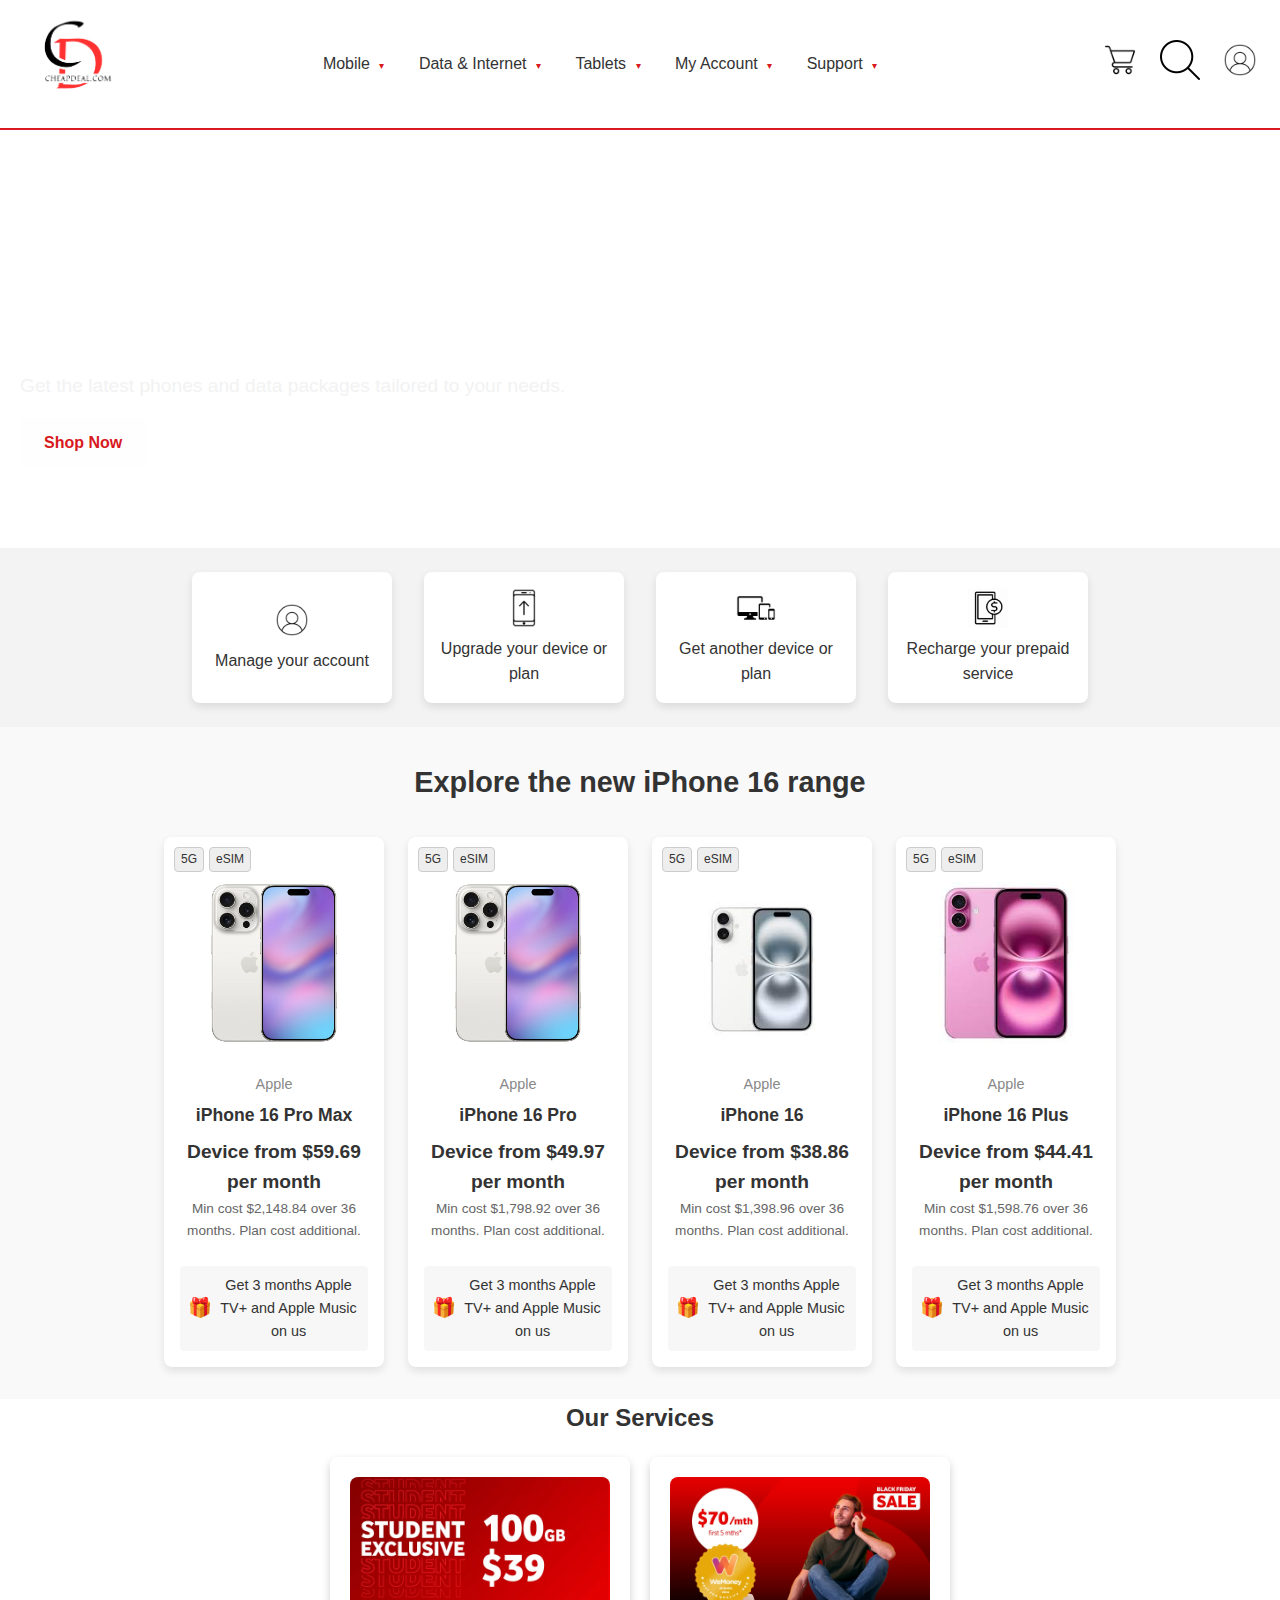
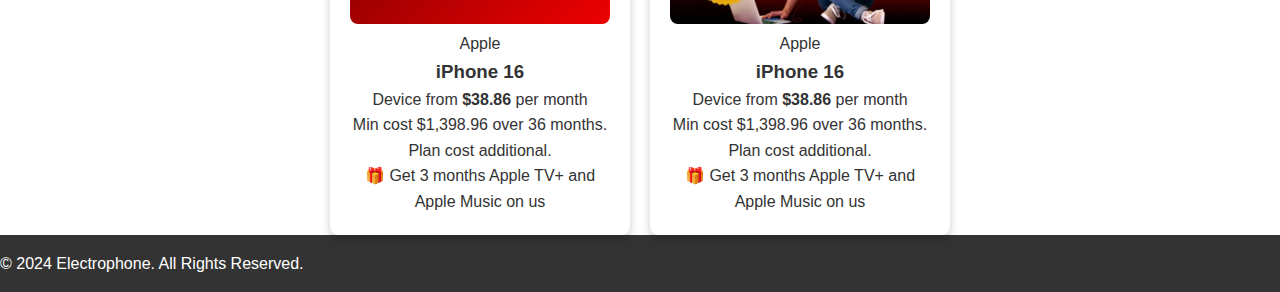
==== index.html @ 2c47604f "fdfdfd" ====
<!DOCTYPE html>
<html lang="en">
<head>
  <meta charset="UTF-8">
  <meta name="viewport" content="width=device-width, initial-scale=1.0">
  <title>CheapDeals - Connecting You with the Best Phones and Plans</title>
  <link rel="stylesheet" href="styles.css">
</head>
<body>

  <!-- Navigation Bar -->
  <header class="navbar">
    <div class="container">
      <!-- Logo -->
      <div class="logo">
        <img src="image/logo.png" alt="Electrophone Logo">
      </div>

      <!-- Navigation Links -->
      <nav class="nav-links">
        <a href="#">Mobile <span class="dropdown-arrow">&#9662;</span></a>
        <a href="#">Data & Internet <span class="dropdown-arrow">&#9662;</span></a>
        <a href="#">Tablets <span class="dropdown-arrow">&#9662;</span></a>
        <a href="#">My Account <span class="dropdown-arrow">&#9662;</span></a>
        <a href="#">Support <span class="dropdown-arrow">&#9662;</span></a>
      </nav>

      <!-- Icons -->
      <div class="nav-icons">
        <a href="#" class="icon"><img src="image/cart-icon.png" alt="Cart Icon"></a>
        <a href="#" class="icon"><img src="image/search-icon.png" alt="Search Icon"></a>
        <a href="#" class="icon"><img src="image/user-icon.png" alt="User Icon"></a>
      </div>
    </div>
  </header>

  <!-- Hero Section -->
  <section class="hero" id="home">
    <div class="hero-content">
      <h2>Your One-Stop Shop for Mobile Phones & Plans</h2>
      <p>Get the latest phones and data packages tailored to your needs.</p>
      <a href="#products" class="cta-button">Shop Now</a>
    </div>
  </section>
  
  <!-- Submenu Section -->
<section class="submenu">
    <div class="submenu-container">
        <div class="submenu-card">
            <img src="image/user-icon.png" alt="Manage your account">
            <a href="">Manage your account</a>
        </div>
        <div class="submenu-card">
            <img src="image/icon-upgrade-device.png" alt="Upgrade your device or plan">
            <a href="">Upgrade your device or plan</a>
        </div>
        <div class="submenu-card">
            <img src="image/icon-get-device.png" alt="Get another device or plan">
            <a href="">Get another device or plan</a>
        </div>
        <div class="submenu-card">
            <img src="image/icon-recharge.png" alt="Recharge your prepaid service">
            <a href="">Recharge your prepaid service</a>
        </div>
    </div>
</section>

  <!-- Products Section -->
  <section class="products" id="products">
    <h2 class="products-heading">Explore the new iPhone 16 range</h2>
    <div class="container">
        <div class="product-grid">
            <!-- Product 1 -->
            <div class="product-card">
                <div class="product-header">
                    <span class="label">5G</span>
                    <span class="label">eSIM</span>
                </div>
                <img src="image/phone1.jpg" alt="iPhone 16 Pro Max">
                <p class="brand">Apple</p>
                <h3>iPhone 16 Pro Max</h3>
                <p class="price">Device from <strong>$59.69</strong> per month</p>
                <p class="cost-info">Min cost $2,148.84 over 36 months. Plan cost additional.</p>
                <div class="offer">
                    <span class="icon">🎁</span> Get 3 months Apple TV+ and Apple Music on us
                </div>
            </div>

            <!-- Product 2 -->
            <div class="product-card">
                <div class="product-header">
                    <span class="label">5G</span>
                    <span class="label">eSIM</span>
                </div>
                <img src="image/phone1.jpg" alt="iPhone 16 Pro">
                <p class="brand">Apple</p>
                <h3>iPhone 16 Pro</h3>
                <p class="price">Device from <strong>$49.97</strong> per month</p>
                <p class="cost-info">Min cost $1,798.92 over 36 months. Plan cost additional.</p>
                <div class="offer">
                    <span class="icon">🎁</span> Get 3 months Apple TV+ and Apple Music on us
                </div>
            </div>

            <!-- Product 3 -->
            <div class="product-card">
                <div class="product-header">
                    <span class="label">5G</span>
                    <span class="label">eSIM</span>
                </div>
                <img src="image/phone3.jpg" alt="iPhone 16">
                <p class="brand">Apple</p>
                <h3>iPhone 16</h3>
                <p class="price">Device from <strong>$38.86</strong> per month</p>
                <p class="cost-info">Min cost $1,398.96 over 36 months. Plan cost additional.</p>
                <div class="offer">
                    <span class="icon">🎁</span> Get 3 months Apple TV+ and Apple Music on us
                </div>
            </div>

            <!-- Product 4 -->
            <div class="product-card">
                <div class="product-header">
                    <span class="label">5G</span>
                    <span class="label">eSIM</span>
                </div>
                <img src="image/phone4.jpg" alt="iPhone 16 Plus">
                <p class="brand">Apple</p>
                <h3>iPhone 16 Plus</h3>
                <p class="price">Device from <strong>$44.41</strong> per month</p>
                <p class="cost-info">Min cost $1,598.76 over 36 months. Plan cost additional.</p>
                <div class="offer">
                    <span class="icon">🎁</span> Get 3 months Apple TV+ and Apple Music on us
                </div>
            </div>
        </div>
    </div>
</section>

  <!-- Services Section -->
  <section class="services" id="services">
    <div class="services-container">
      <h2 class="services-heading">Our Services</h2>
      <div class="services">
        <!-- sản phẩm 1 -->
        <div class="service-box">
          <img src="image/data1.png" class="service-image" alt="iPhone 16">
          <p class="brand">Apple</p>
          <h3>iPhone 16</h3>
          <p class="price">Device from <strong>$38.86</strong> per month</p>
          <p class="cost-info">Min cost $1,398.96 over 36 months. Plan cost additional.</p>
          <div class="offer">
              <span class="icon">🎁</span> Get 3 months Apple TV+ and Apple Music on us
          </div>
        </div>
        <!-- sản phẩm 2 -->
        <div class="service-box">
          <img src="image/data2.png" class="service-image" alt="iPhone 16">
          <p class="brand">Apple</p>
          <h3>iPhone 16</h3>
          <p class="price">Device from <strong>$38.86</strong> per month</p>
          <p class="cost-info">Min cost $1,398.96 over 36 months. Plan cost additional.</p>
          <div class="offer">
              <span class="icon">🎁</span> Get 3 months Apple TV+ and Apple Music on us
          </div>
        </div>
      </div>
    </div>
  </section>

  <!-- Footer -->
  <footer>
    <div class="container">
      <p>&copy; 2024 Electrophone. All Rights Reserved.</p>
    </div>
  </footer>

</body>
</html>
---- styles.css ----
/* General Reset */
* {
    margin: 0;
    padding: 0;
    box-sizing: border-box;
  }
  
  body {
    font-family: Arial, sans-serif;
    color: #333;
    line-height: 1.6;
  }
  
  /* Navbar Styling */
.navbar {
  display: flex;
  align-items: center;
  background-color: #fff;
  border-bottom: 2px solid #d81920;
  padding: 10px 20px;
}

.container {
  display: flex;
  justify-content: space-between;
  align-items: center;
  width: 100%;
}

/* Logo Styling */
.logo img {
  height: 100px;
}

/* Navigation Links */
.nav-links a {
  color: #333;
  text-decoration: none;
  margin: 0 15px;
  font-size: 16px;
  position: relative;
  font-weight: 500;
}

.nav-links a:hover {
  color: #d81920;
}

/* Dropdown Arrow */
.dropdown-arrow {
  font-size: 10px;
  margin-left: 5px;
  color: #d81920;
}

/* Icons Section */
.nav-icons {
  display: flex;
  align-items: center;
  
}

.nav-icons .icon {
  margin-left: 20px;
}

.nav-icons .icon img {
  height: 40px;
  width: 40px;
}
  
  /* Hero Section */
 /* Hero Section */
.hero {
    background: url('https://www.vodafone.com.au/images/merch/postpaid/banners/1282-small-plan-02-hero-desktop.webp') center/cover no-repeat;
    color: #fff;
    padding: 5rem 0;
    display: flex;
    align-items: center;
    justify-content: flex-start;
}

/* Hero Content */
.hero .hero-content {
    max-width: 800px;
    padding-left: 20px;
    text-align: left;
}

/* Main Heading Styling */
.hero .hero-content h2 {
    font-size: 3rem; /* Larger font size */
    font-weight: bold;
    color: #ffffff;
    margin-bottom: 0.5rem;
}

/* Subheading Styling */
.hero .hero-content p {
    font-size: 1.2rem; /* Smaller font for subheading */
    color: #f2f2f2; /* Light gray color */
    margin-bottom: 1rem;
}

/* Shop Now Button Styling */
.cta-button {
    background: #fefefe; 
    color: #d81920;
    padding: 0.75rem 1.5rem;
    text-decoration: none;
    font-weight: bold;
    border-radius: 5px;
    display: inline-block;
    margin-right: 1rem; /* Add spacing between buttons */
}

.cta-button:hover {
    background: #555; /* Darker on hover */
}

/* Secondary Button Styling */
.secondary-button {
    background: #fff;
    color: #333;
    padding: 0.75rem 1.5rem;
    text-decoration: none;
    font-weight: bold;
    border-radius: 5px;
    display: inline-block;
    border: 1px solid #333;
}

.secondary-button:hover {
    background: #ddd; /* Light gray on hover */
}


/* Center-align the Products Section */
.products {
  padding: 2rem 0;
  background: #f9f9f9;
  text-align: center;
  display: flex;
  flex-direction: column;
  align-items: center;
}

/* Center Heading and Ensure Full Width */
.products-heading {
  font-size: 1.8rem;
  color: #333;
  margin-bottom: 2rem;
  font-weight: bold;
  text-align: center;
  width: 100%;
}

/* Product Grid Styling */
.product-grid {
  display: flex;
  gap: 1.5rem;
  justify-content: center;
  flex-wrap: wrap;
  margin: 0 auto;
}



/* Product Card Styling */
.product-card {
  background: #fff;
  border-radius: 8px;
  box-shadow: 0 4px 8px rgba(0, 0, 0, 0.1);
  width: 220px;
  padding: 1rem;
  display: flex;
  flex-direction: column;
  align-items: center;
  text-align: center;
  position: relative;
}

.product-card .product-header {
  display: flex;
  gap: 5px;
  position: absolute;
  top: 10px;
  left: 10px;
}

.product-card .label {
  background: #eee;
  border: 1px solid #ccc;
  border-radius: 4px;
  font-size: 0.75rem;
  padding: 2px 6px;
  color: #333;
}

.product-card img {
  width: 100%;
  border-radius: 8px;
  margin: 1rem 0;
}

.product-card .brand {
  font-size: 0.9rem;
  color: #888;
  margin-bottom: 0.3rem;
}

.product-card h3 {
  font-size: 1.1rem;
  color: #333;
  margin-bottom: 0.5rem;
}

.product-card .price {
  font-size: 1.2rem;
  font-weight: bold;
  color: #333;
}

.product-card .cost-info {
  font-size: 0.85rem;
  color: #666;
  margin-bottom: 0.5rem;
}

.product-card .offer {
  display: flex;
  align-items: center;
  justify-content: center;
  font-size: 0.9rem;
  color: #333;
  background-color: #f7f7f7;
  border-radius: 4px;
  padding: 0.5rem;
  width: 100%;
  margin-top: 1rem;
}

.product-card .offer .icon {
  margin-right: 5px;
  font-size: 1.2rem;
}

/* Center the heading */
.services-heading {
  text-align: center;
  font-size: 24px;
  margin-bottom: 20px;
}

/* Center the service boxes and adjust spacing */
.services-container {
  display: flex;
  flex-direction: column;
  align-items: center;
}

.services {
  display: flex;
  gap: 20px; /* Adjust the space between the boxes */
  justify-content: center;
}

/* Style each service box */
.service-box {
  width: 300px; /* Adjust width as needed */
  padding: 20px;
  box-shadow: 0 4px 8px rgba(0, 0, 0, 0.2);
  border-radius: 8px;
  text-align: center;
  background-color: white;
}
.service-image {
  width: 100%; /* Make the image fill the width of the box */
  height: auto; /* Maintain aspect ratio */
  border-radius: 8px; /* Match the box's border radius if desired */
  object-fit: cover; /* Ensures the image covers the entire area without stretching */
}

/* Submenu Styling */
.submenu {
  background-color: #f3f3f3; /* Light gray background */
  padding: 1.5rem 0;
}

.submenu-container {
  display: flex;
  justify-content: center;
  gap: 2rem;
  max-width: 1200px;
  margin: 0 auto;
}

.submenu-card {
  background-color: #fff;
  border-radius: 8px;
  box-shadow: 0 4px 8px rgba(0, 0, 0, 0.1);
  padding: 1rem;
  width: 200px;
  text-align: center;
  display: flex;
  flex-direction: column;
  align-items: center; /* Center-aligns the icon and text */
  justify-content: center; /* Centers content vertically */
}

.submenu-card img {
  height: 40px;
  margin-bottom: 0.5rem;
}

.submenu-card a {
  font-size: 1rem;
  color: #333;
  margin: 0;
  text-decoration: none; /* Remove underline */
}


/* Footer */
footer {
  background: #333;
  color: #fff;
  text-align: center;
  padding: 1rem 0;
}
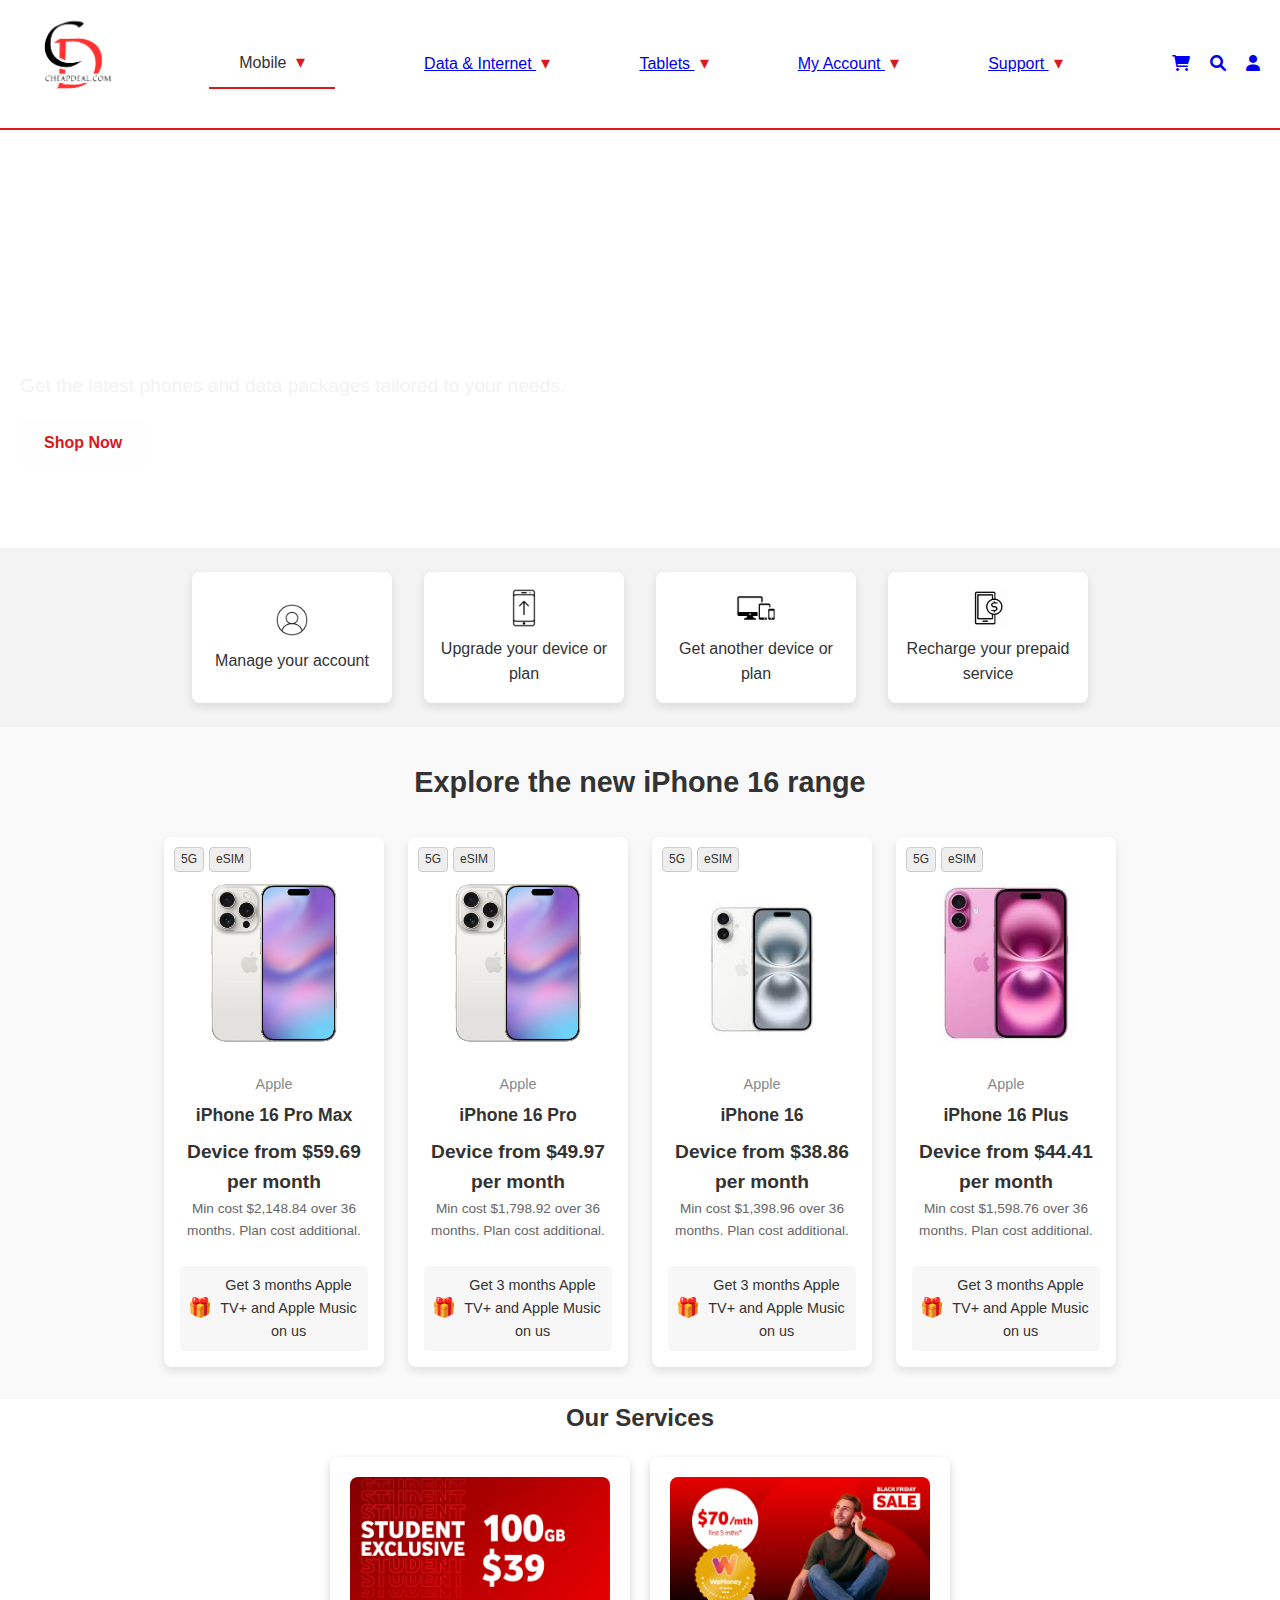
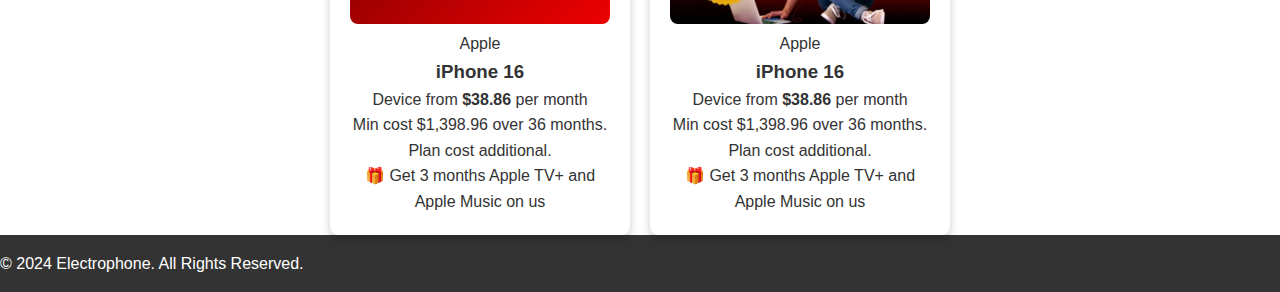
==== commit 9114ea1a: "Add files via upload" ====
--- a/index.html
+++ b/index.html
@@ -1,179 +1,232 @@
-<!DOCTYPE html>
-<html lang="en">
-<head>
-  <meta charset="UTF-8">
-  <meta name="viewport" content="width=device-width, initial-scale=1.0">
-  <title>CheapDeals - Connecting You with the Best Phones and Plans</title>
-  <link rel="stylesheet" href="styles.css">
-</head>
-<body>
-
-  <!-- Navigation Bar -->
-  <header class="navbar">
-    <div class="container">
-      <!-- Logo -->
-      <div class="logo">
-        <img src="image/logo.png" alt="Electrophone Logo">
-      </div>
-
-      <!-- Navigation Links -->
-      <nav class="nav-links">
-        <a href="#">Mobile <span class="dropdown-arrow">&#9662;</span></a>
-        <a href="#">Data & Internet <span class="dropdown-arrow">&#9662;</span></a>
-        <a href="#">Tablets <span class="dropdown-arrow">&#9662;</span></a>
-        <a href="#">My Account <span class="dropdown-arrow">&#9662;</span></a>
-        <a href="#">Support <span class="dropdown-arrow">&#9662;</span></a>
-      </nav>
-
-      <!-- Icons -->
-      <div class="nav-icons">
-        <a href="#" class="icon"><img src="image/cart-icon.png" alt="Cart Icon"></a>
-        <a href="#" class="icon"><img src="image/search-icon.png" alt="Search Icon"></a>
-        <a href="#" class="icon"><img src="image/user-icon.png" alt="User Icon"></a>
-      </div>
-    </div>
-  </header>
-
-  <!-- Hero Section -->
-  <section class="hero" id="home">
-    <div class="hero-content">
-      <h2>Your One-Stop Shop for Mobile Phones & Plans</h2>
-      <p>Get the latest phones and data packages tailored to your needs.</p>
-      <a href="#products" class="cta-button">Shop Now</a>
-    </div>
-  </section>
-  
-  <!-- Submenu Section -->
-<section class="submenu">
-    <div class="submenu-container">
-        <div class="submenu-card">
-            <img src="image/user-icon.png" alt="Manage your account">
-            <a href="">Manage your account</a>
-        </div>
-        <div class="submenu-card">
-            <img src="image/icon-upgrade-device.png" alt="Upgrade your device or plan">
-            <a href="">Upgrade your device or plan</a>
-        </div>
-        <div class="submenu-card">
-            <img src="image/icon-get-device.png" alt="Get another device or plan">
-            <a href="">Get another device or plan</a>
-        </div>
-        <div class="submenu-card">
-            <img src="image/icon-recharge.png" alt="Recharge your prepaid service">
-            <a href="">Recharge your prepaid service</a>
-        </div>
-    </div>
-</section>
-
-  <!-- Products Section -->
-  <section class="products" id="products">
-    <h2 class="products-heading">Explore the new iPhone 16 range</h2>
-    <div class="container">
-        <div class="product-grid">
-            <!-- Product 1 -->
-            <div class="product-card">
-                <div class="product-header">
-                    <span class="label">5G</span>
-                    <span class="label">eSIM</span>
-                </div>
-                <img src="image/phone1.jpg" alt="iPhone 16 Pro Max">
-                <p class="brand">Apple</p>
-                <h3>iPhone 16 Pro Max</h3>
-                <p class="price">Device from <strong>$59.69</strong> per month</p>
-                <p class="cost-info">Min cost $2,148.84 over 36 months. Plan cost additional.</p>
-                <div class="offer">
-                    <span class="icon">🎁</span> Get 3 months Apple TV+ and Apple Music on us
-                </div>
-            </div>
-
-            <!-- Product 2 -->
-            <div class="product-card">
-                <div class="product-header">
-                    <span class="label">5G</span>
-                    <span class="label">eSIM</span>
-                </div>
-                <img src="image/phone1.jpg" alt="iPhone 16 Pro">
-                <p class="brand">Apple</p>
-                <h3>iPhone 16 Pro</h3>
-                <p class="price">Device from <strong>$49.97</strong> per month</p>
-                <p class="cost-info">Min cost $1,798.92 over 36 months. Plan cost additional.</p>
-                <div class="offer">
-                    <span class="icon">🎁</span> Get 3 months Apple TV+ and Apple Music on us
-                </div>
-            </div>
-
-            <!-- Product 3 -->
-            <div class="product-card">
-                <div class="product-header">
-                    <span class="label">5G</span>
-                    <span class="label">eSIM</span>
-                </div>
-                <img src="image/phone3.jpg" alt="iPhone 16">
-                <p class="brand">Apple</p>
-                <h3>iPhone 16</h3>
-                <p class="price">Device from <strong>$38.86</strong> per month</p>
-                <p class="cost-info">Min cost $1,398.96 over 36 months. Plan cost additional.</p>
-                <div class="offer">
-                    <span class="icon">🎁</span> Get 3 months Apple TV+ and Apple Music on us
-                </div>
-            </div>
-
-            <!-- Product 4 -->
-            <div class="product-card">
-                <div class="product-header">
-                    <span class="label">5G</span>
-                    <span class="label">eSIM</span>
-                </div>
-                <img src="image/phone4.jpg" alt="iPhone 16 Plus">
-                <p class="brand">Apple</p>
-                <h3>iPhone 16 Plus</h3>
-                <p class="price">Device from <strong>$44.41</strong> per month</p>
-                <p class="cost-info">Min cost $1,598.76 over 36 months. Plan cost additional.</p>
-                <div class="offer">
-                    <span class="icon">🎁</span> Get 3 months Apple TV+ and Apple Music on us
-                </div>
-            </div>
-        </div>
-    </div>
-</section>
-
-  <!-- Services Section -->
-  <section class="services" id="services">
-    <div class="services-container">
-      <h2 class="services-heading">Our Services</h2>
-      <div class="services">
-        <!-- sản phẩm 1 -->
-        <div class="service-box">
-          <img src="image/data1.png" class="service-image" alt="iPhone 16">
-          <p class="brand">Apple</p>
-          <h3>iPhone 16</h3>
-          <p class="price">Device from <strong>$38.86</strong> per month</p>
-          <p class="cost-info">Min cost $1,398.96 over 36 months. Plan cost additional.</p>
-          <div class="offer">
-              <span class="icon">🎁</span> Get 3 months Apple TV+ and Apple Music on us
-          </div>
-        </div>
-        <!-- sản phẩm 2 -->
-        <div class="service-box">
-          <img src="image/data2.png" class="service-image" alt="iPhone 16">
-          <p class="brand">Apple</p>
-          <h3>iPhone 16</h3>
-          <p class="price">Device from <strong>$38.86</strong> per month</p>
-          <p class="cost-info">Min cost $1,398.96 over 36 months. Plan cost additional.</p>
-          <div class="offer">
-              <span class="icon">🎁</span> Get 3 months Apple TV+ and Apple Music on us
-          </div>
-        </div>
-      </div>
-    </div>
-  </section>
-
-  <!-- Footer -->
-  <footer>
-    <div class="container">
-      <p>&copy; 2024 Electrophone. All Rights Reserved.</p>
-    </div>
-  </footer>
-
-</body>
-</html>
+<!DOCTYPE html>
+<html lang="en">
+<head>
+  <meta charset="UTF-8">
+  <meta name="viewport" content="width=device-width, initial-scale=1.0">
+  <title>CheapDeals - Connecting You with the Best Phones and Plans</title>
+  <link rel="stylesheet" href="styles.css">
+  <link rel="stylesheet" href="https://cdnjs.cloudflare.com/ajax/libs/font-awesome/6.0.0-beta3/css/all.min.css">
+</head>
+<body>
+
+  <!-- Navigation Bar -->
+  <header class="navbar">
+    <div class="container">
+      <!-- Logo -->
+      <div class="logo">
+        <img src="image/logo.png" alt="Electrophone Logo">
+      </div>
+
+      <!-- Navigation Links -->
+      <header class="navbar">
+        <div class="container">
+          <div class="nav-item">
+            <a href="#" class="dropdown-toggle">Mobile <span class="dropdown-arrow">&#9662;</span></a>
+            <div class="dropdown-menu">
+              <div class="column">
+                <h3>Devices</h3>
+                <a href="#">Shop all Phones</a>
+                <a href="#">iPhone</a>
+                <a href="#">Samsung Galaxy Phones</a>
+                <a href="#">Apple</a>
+                <a href="#">Samsung</a>
+                <a href="#">Android</a>
+                <a href="#">Tablet</a>
+                <a href="#">Low-Cost Phones</a>
+              </div>
+              <div class="column">
+                <h3>Plans</h3>
+                <a href="#">Shop SIM Only Plans</a>
+                <a href="#">Add-ons</a>
+                <a href="#">Students</a>
+              </div>
+              <div class="column">
+                <h3>Services</h3>
+                <a href="#">Upgrade your Device</a>
+                <a href="#">Add Another Service</a>
+                <a href="#">Change your Plan</a>
+                <a href="#">International Roaming</a>
+                <a href="#">International Calls</a>
+                <a href="#">Vodafone Device Care</a>
+                <a href="#">Device safety and security with Norton</a>
+                <a href="#">Bundle & Save</a>
+              </div>
+            </div>
+          </div>
+        </div>
+      </header>
+
+      <!-- JavaScript để mở/đóng menu -->
+      <script>
+        document.querySelector('.dropdown-toggle').addEventListener('click', function(event) {
+          event.preventDefault();
+          const dropdownMenu = document.querySelector('.dropdown-menu');
+          dropdownMenu.classList.toggle('show'); // Thêm hoặc bỏ class 'show' để hiển thị menu
+        });
+    
+        // Đóng dropdown menu khi nhấn ra ngoài
+        window.addEventListener('click', function(event) {
+          const dropdownMenu = document.querySelector('.dropdown-menu');
+          if (!event.target.closest('.nav-item')) {
+            dropdownMenu.classList.remove('show');
+          }
+        });
+      </script>
+        <a href="#">Data & Internet <span class="dropdown-arrow">&#9662;</span></a>
+        <a href="#">Tablets <span class="dropdown-arrow">&#9662;</span></a>
+        <a href="#">My Account <span class="dropdown-arrow">&#9662;</span></a>
+        <a href="#">Support <span class="dropdown-arrow">&#9662;</span></a>
+      </nav>
+
+      <!-- Icons -->
+      <div class="nav-icons">
+        <a href="#" class="icon"><i class="fas fa-shopping-cart"></i></a>
+        <a href="#" class="icon"><i class="fas fa-search"></i></a>
+        <a href="#" class="icon"><i class="fas fa-user"></i></a>
+      </div>
+    </div>
+  </header>
+
+  <!-- Hero Section -->
+  <section class="hero" id="home">
+    <div class="hero-content">
+      <h2>Your One-Stop Shop for Mobile Phones & Plans</h2>
+      <p>Get the latest phones and data packages tailored to your needs.</p>
+      <a href="#products" class="cta-button">Shop Now</a>
+    </div>
+  </section>
+  
+  <!-- Submenu Section -->
+<section class="submenu">
+    <div class="submenu-container">
+        <div class="submenu-card">
+            <img src="image/user-icon.png" alt="Manage your account">
+            <a href="">Manage your account</a>
+        </div>
+        <div class="submenu-card">
+            <img src="image/icon-upgrade-device.png" alt="Upgrade your device or plan">
+            <a href="">Upgrade your device or plan</a>
+        </div>
+        <div class="submenu-card">
+            <img src="image/icon-get-device.png" alt="Get another device or plan">
+            <a href="">Get another device or plan</a>
+        </div>
+        <div class="submenu-card">
+            <img src="image/icon-recharge.png" alt="Recharge your prepaid service">
+            <a href="">Recharge your prepaid service</a>
+        </div>
+    </div>
+</section>
+
+  <!-- Products Section -->
+  <section class="products" id="products">
+    <h2 class="products-heading">Explore the new iPhone 16 range</h2>
+    <div class="container">
+        <div class="product-grid">
+            <!-- Product 1 -->
+            <div class="product-card">
+                <div class="product-header">
+                    <span class="label">5G</span>
+                    <span class="label">eSIM</span>
+                </div>
+                <img src="image/phone1.jpg" alt="iPhone 16 Pro Max">
+                <p class="brand">Apple</p>
+                <h3>iPhone 16 Pro Max</h3>
+                <p class="price">Device from <strong>$59.69</strong> per month</p>
+                <p class="cost-info">Min cost $2,148.84 over 36 months. Plan cost additional.</p>
+                <div class="offer">
+                    <span class="icon">🎁</span> Get 3 months Apple TV+ and Apple Music on us
+                </div>
+            </div>
+
+            <!-- Product 2 -->
+            <div class="product-card">
+                <div class="product-header">
+                    <span class="label">5G</span>
+                    <span class="label">eSIM</span>
+                </div>
+                <img src="image/phone1.jpg" alt="iPhone 16 Pro">
+                <p class="brand">Apple</p>
+                <h3>iPhone 16 Pro</h3>
+                <p class="price">Device from <strong>$49.97</strong> per month</p>
+                <p class="cost-info">Min cost $1,798.92 over 36 months. Plan cost additional.</p>
+                <div class="offer">
+                    <span class="icon">🎁</span> Get 3 months Apple TV+ and Apple Music on us
+                </div>
+            </div>
+
+            <!-- Product 3 -->
+            <div class="product-card">
+                <div class="product-header">
+                    <span class="label">5G</span>
+                    <span class="label">eSIM</span>
+                </div>
+                <img src="image/phone3.jpg" alt="iPhone 16">
+                <p class="brand">Apple</p>
+                <h3>iPhone 16</h3>
+                <p class="price">Device from <strong>$38.86</strong> per month</p>
+                <p class="cost-info">Min cost $1,398.96 over 36 months. Plan cost additional.</p>
+                <div class="offer">
+                    <span class="icon">🎁</span> Get 3 months Apple TV+ and Apple Music on us
+                </div>
+            </div>
+
+            <!-- Product 4 -->
+            <div class="product-card">
+                <div class="product-header">
+                    <span class="label">5G</span>
+                    <span class="label">eSIM</span>
+                </div>
+                <img src="image/phone4.jpg" alt="iPhone 16 Plus">
+                <p class="brand">Apple</p>
+                <h3>iPhone 16 Plus</h3>
+                <p class="price">Device from <strong>$44.41</strong> per month</p>
+                <p class="cost-info">Min cost $1,598.76 over 36 months. Plan cost additional.</p>
+                <div class="offer">
+                    <span class="icon">🎁</span> Get 3 months Apple TV+ and Apple Music on us
+                </div>
+            </div>
+        </div>
+    </div>
+</section>
+
+  <!-- Services Section -->
+  <section class="services" id="services">
+    <div class="services-container">
+      <h2 class="services-heading">Our Services</h2>
+      <div class="services">
+        <!-- sản phẩm 1 -->
+        <div class="service-box">
+          <img src="image/data1.png" class="service-image" alt="iPhone 16">
+          <p class="brand">Apple</p>
+          <h3>iPhone 16</h3>
+          <p class="price">Device from <strong>$38.86</strong> per month</p>
+          <p class="cost-info">Min cost $1,398.96 over 36 months. Plan cost additional.</p>
+          <div class="offer">
+              <span class="icon">🎁</span> Get 3 months Apple TV+ and Apple Music on us
+          </div>
+        </div>
+        <!-- sản phẩm 2 -->
+        <div class="service-box">
+          <img src="image/data2.png" class="service-image" alt="iPhone 16">
+          <p class="brand">Apple</p>
+          <h3>iPhone 16</h3>
+          <p class="price">Device from <strong>$38.86</strong> per month</p>
+          <p class="cost-info">Min cost $1,398.96 over 36 months. Plan cost additional.</p>
+          <div class="offer">
+              <span class="icon">🎁</span> Get 3 months Apple TV+ and Apple Music on us
+          </div>
+        </div>
+      </div>
+    </div>
+  </section>
+
+  <!-- Footer -->
+  <footer>
+    <div class="container">
+      <p>&copy; 2024 Electrophone. All Rights Reserved.</p>
+    </div>
+  </footer>
+
+</body>
+</html>--- a/styles.css
+++ b/styles.css
@@ -1,330 +1,389 @@
-/* General Reset */
-* {
-    margin: 0;
-    padding: 0;
-    box-sizing: border-box;
-  }
-  
-  body {
-    font-family: Arial, sans-serif;
-    color: #333;
-    line-height: 1.6;
-  }
-  
-  /* Navbar Styling */
-.navbar {
-  display: flex;
-  align-items: center;
-  background-color: #fff;
-  border-bottom: 2px solid #d81920;
-  padding: 10px 20px;
-}
-
-.container {
-  display: flex;
-  justify-content: space-between;
-  align-items: center;
-  width: 100%;
-}
-
-/* Logo Styling */
-.logo img {
-  height: 100px;
-}
-
-/* Navigation Links */
-.nav-links a {
-  color: #333;
-  text-decoration: none;
-  margin: 0 15px;
-  font-size: 16px;
-  position: relative;
-  font-weight: 500;
-}
-
-.nav-links a:hover {
-  color: #d81920;
-}
-
-/* Dropdown Arrow */
-.dropdown-arrow {
-  font-size: 10px;
-  margin-left: 5px;
-  color: #d81920;
-}
-
-/* Icons Section */
-.nav-icons {
-  display: flex;
-  align-items: center;
-  
-}
-
-.nav-icons .icon {
-  margin-left: 20px;
-}
-
-.nav-icons .icon img {
-  height: 40px;
-  width: 40px;
-}
-  
-  /* Hero Section */
- /* Hero Section */
-.hero {
-    background: url('https://www.vodafone.com.au/images/merch/postpaid/banners/1282-small-plan-02-hero-desktop.webp') center/cover no-repeat;
-    color: #fff;
-    padding: 5rem 0;
-    display: flex;
-    align-items: center;
-    justify-content: flex-start;
-}
-
-/* Hero Content */
-.hero .hero-content {
-    max-width: 800px;
-    padding-left: 20px;
-    text-align: left;
-}
-
-/* Main Heading Styling */
-.hero .hero-content h2 {
-    font-size: 3rem; /* Larger font size */
-    font-weight: bold;
-    color: #ffffff;
-    margin-bottom: 0.5rem;
-}
-
-/* Subheading Styling */
-.hero .hero-content p {
-    font-size: 1.2rem; /* Smaller font for subheading */
-    color: #f2f2f2; /* Light gray color */
-    margin-bottom: 1rem;
-}
-
-/* Shop Now Button Styling */
-.cta-button {
-    background: #fefefe; 
-    color: #d81920;
-    padding: 0.75rem 1.5rem;
-    text-decoration: none;
-    font-weight: bold;
-    border-radius: 5px;
-    display: inline-block;
-    margin-right: 1rem; /* Add spacing between buttons */
-}
-
-.cta-button:hover {
-    background: #555; /* Darker on hover */
-}
-
-/* Secondary Button Styling */
-.secondary-button {
-    background: #fff;
-    color: #333;
-    padding: 0.75rem 1.5rem;
-    text-decoration: none;
-    font-weight: bold;
-    border-radius: 5px;
-    display: inline-block;
-    border: 1px solid #333;
-}
-
-.secondary-button:hover {
-    background: #ddd; /* Light gray on hover */
-}
-
-
-/* Center-align the Products Section */
-.products {
-  padding: 2rem 0;
-  background: #f9f9f9;
-  text-align: center;
-  display: flex;
-  flex-direction: column;
-  align-items: center;
-}
-
-/* Center Heading and Ensure Full Width */
-.products-heading {
-  font-size: 1.8rem;
-  color: #333;
-  margin-bottom: 2rem;
-  font-weight: bold;
-  text-align: center;
-  width: 100%;
-}
-
-/* Product Grid Styling */
-.product-grid {
-  display: flex;
-  gap: 1.5rem;
-  justify-content: center;
-  flex-wrap: wrap;
-  margin: 0 auto;
-}
-
-
-
-/* Product Card Styling */
-.product-card {
-  background: #fff;
-  border-radius: 8px;
-  box-shadow: 0 4px 8px rgba(0, 0, 0, 0.1);
-  width: 220px;
-  padding: 1rem;
-  display: flex;
-  flex-direction: column;
-  align-items: center;
-  text-align: center;
-  position: relative;
-}
-
-.product-card .product-header {
-  display: flex;
-  gap: 5px;
-  position: absolute;
-  top: 10px;
-  left: 10px;
-}
-
-.product-card .label {
-  background: #eee;
-  border: 1px solid #ccc;
-  border-radius: 4px;
-  font-size: 0.75rem;
-  padding: 2px 6px;
-  color: #333;
-}
-
-.product-card img {
-  width: 100%;
-  border-radius: 8px;
-  margin: 1rem 0;
-}
-
-.product-card .brand {
-  font-size: 0.9rem;
-  color: #888;
-  margin-bottom: 0.3rem;
-}
-
-.product-card h3 {
-  font-size: 1.1rem;
-  color: #333;
-  margin-bottom: 0.5rem;
-}
-
-.product-card .price {
-  font-size: 1.2rem;
-  font-weight: bold;
-  color: #333;
-}
-
-.product-card .cost-info {
-  font-size: 0.85rem;
-  color: #666;
-  margin-bottom: 0.5rem;
-}
-
-.product-card .offer {
-  display: flex;
-  align-items: center;
-  justify-content: center;
-  font-size: 0.9rem;
-  color: #333;
-  background-color: #f7f7f7;
-  border-radius: 4px;
-  padding: 0.5rem;
-  width: 100%;
-  margin-top: 1rem;
-}
-
-.product-card .offer .icon {
-  margin-right: 5px;
-  font-size: 1.2rem;
-}
-
-/* Center the heading */
-.services-heading {
-  text-align: center;
-  font-size: 24px;
-  margin-bottom: 20px;
-}
-
-/* Center the service boxes and adjust spacing */
-.services-container {
-  display: flex;
-  flex-direction: column;
-  align-items: center;
-}
-
-.services {
-  display: flex;
-  gap: 20px; /* Adjust the space between the boxes */
-  justify-content: center;
-}
-
-/* Style each service box */
-.service-box {
-  width: 300px; /* Adjust width as needed */
-  padding: 20px;
-  box-shadow: 0 4px 8px rgba(0, 0, 0, 0.2);
-  border-radius: 8px;
-  text-align: center;
-  background-color: white;
-}
-.service-image {
-  width: 100%; /* Make the image fill the width of the box */
-  height: auto; /* Maintain aspect ratio */
-  border-radius: 8px; /* Match the box's border radius if desired */
-  object-fit: cover; /* Ensures the image covers the entire area without stretching */
-}
-
-/* Submenu Styling */
-.submenu {
-  background-color: #f3f3f3; /* Light gray background */
-  padding: 1.5rem 0;
-}
-
-.submenu-container {
-  display: flex;
-  justify-content: center;
-  gap: 2rem;
-  max-width: 1200px;
-  margin: 0 auto;
-}
-
-.submenu-card {
-  background-color: #fff;
-  border-radius: 8px;
-  box-shadow: 0 4px 8px rgba(0, 0, 0, 0.1);
-  padding: 1rem;
-  width: 200px;
-  text-align: center;
-  display: flex;
-  flex-direction: column;
-  align-items: center; /* Center-aligns the icon and text */
-  justify-content: center; /* Centers content vertically */
-}
-
-.submenu-card img {
-  height: 40px;
-  margin-bottom: 0.5rem;
-}
-
-.submenu-card a {
-  font-size: 1rem;
-  color: #333;
-  margin: 0;
-  text-decoration: none; /* Remove underline */
-}
-
-
-/* Footer */
-footer {
-  background: #333;
-  color: #fff;
-  text-align: center;
-  padding: 1rem 0;
-}
+/* General Reset */
+* {
+  margin: 0;
+  padding: 0;
+  box-sizing: border-box;
+}
+
+body {
+  font-family: Arial, sans-serif;
+  color: #333;
+  line-height: 1.6;
+}
+
+/* Navbar Styling */
+/* Navbar Styling */
+.navbar {
+  background-color: #fff;
+  padding: 10px 20px;
+  border-bottom: 2px solid #d81920;
+}
+
+.nav-item {
+  position: relative;
+  display: inline-block;
+}
+
+/* Link để mở menu */
+.dropdown-toggle {
+  color: #333;
+  text-decoration: none;
+  padding: 10px;
+  font-size: 16px;
+  cursor: pointer;
+}
+
+/* Dropdown Menu Styling */
+.dropdown-menu {
+  display: none; /* Ẩn menu mặc định */
+  position: absolute;
+  top: 100%;
+  left: 0;
+  background-color: white;
+  box-shadow: 0px 8px 16px rgba(0, 0, 0, 0.2);
+  padding: 20px;
+  z-index: 1;
+  border-radius: 4px;
+  width: 60vw; /* Chiếm toàn bộ chiều rộng */
+  justify-content: space-around;
+  box-sizing: border-box;
+} 
+
+/* Hiển thị menu khi có class 'show' */
+.dropdown-menu.show {
+  display: flex;
+}
+
+/* Column và Link Styling */
+.column h3 {
+  font-size: 16px;
+  font-weight: bold;
+  color: #333;
+  margin-bottom: 10px;
+  border-bottom: 1px solid #ddd;
+  padding-bottom: 5px;
+}
+
+.column a {
+  display: block;
+  padding: 5px 0;
+  color: #333;
+  text-decoration: none;
+  font-size: 14px;
+}
+
+.column a:hover {
+  color: #d81920;
+}
+
+/* Khoảng cách giữa các cột */
+.column {
+  flex: 1;
+  padding: 0 15px;
+  min-width: 150px; /* Đặt chiều rộng tối thiểu cho mỗi cột */
+}
+
+.container {
+display: flex;
+justify-content: space-between;
+align-items: center;
+width: 100%;
+}
+
+/* Logo Styling */
+.logo img {
+height: 100px;
+}
+
+/* Navigation Links */
+.nav-links a {
+color: #333;
+text-decoration: none;
+margin: 0 15px;
+font-size: 16px;
+position: relative;
+font-weight: 500;
+}
+
+.nav-links a:hover {
+color: #d81920;
+}
+
+/* Dropdown Arrow */
+.dropdown-arrow {
+font-size: 18px;
+margin-left: 5px;
+color: #d81920;
+transition: transform 0.3s ease; /* Hiệu ứng xoay mũi tên */
+display: inline-block;
+}
+
+/* Icons Section */
+.nav-icons {
+display: flex;
+align-items: center;
+}
+
+.nav-icons .icon {
+margin-left: 20px;
+}
+
+/* Hero Section */
+/* Hero Section */
+.hero {
+  background: url('https://www.vodafone.com.au/images/merch/postpaid/banners/1282-small-plan-02-hero-desktop.webp') center/cover no-repeat;
+  color: #fff;
+  padding: 5rem 0;
+  display: flex;
+  align-items: center;
+  justify-content: flex-start;
+}
+
+/* Hero Content */
+.hero .hero-content {
+  max-width: 800px;
+  padding-left: 20px;
+  text-align: left;
+}
+
+/* Main Heading Styling */
+.hero .hero-content h2 {
+  font-size: 3rem; /* Larger font size */
+  font-weight: bold;
+  color: #ffffff;
+  margin-bottom: 0.5rem;
+}
+
+/* Subheading Styling */
+.hero .hero-content p {
+  font-size: 1.2rem; /* Smaller font for subheading */
+  color: #f2f2f2; /* Light gray color */
+  margin-bottom: 1rem;
+}
+
+/* Shop Now Button Styling */
+.cta-button {
+  background: #fefefe; 
+  color: #d81920;
+  padding: 0.75rem 1.5rem;
+  text-decoration: none;
+  font-weight: bold;
+  border-radius: 5px;
+  display: inline-block;
+  margin-right: 1rem; /* Add spacing between buttons */
+}
+
+.cta-button:hover {
+  background: #555; /* Darker on hover */
+}
+
+/* Secondary Button Styling */
+.secondary-button {
+  background: #fff;
+  color: #333;
+  padding: 0.75rem 1.5rem;
+  text-decoration: none;
+  font-weight: bold;
+  border-radius: 5px;
+  display: inline-block;
+  border: 1px solid #333;
+}
+
+.secondary-button:hover {
+  background: #ddd; /* Light gray on hover */
+}
+
+
+/* Center-align the Products Section */
+.products {
+padding: 2rem 0;
+background: #f9f9f9;
+text-align: center;
+display: flex;
+flex-direction: column;
+align-items: center;
+}
+
+/* Center Heading and Ensure Full Width */
+.products-heading {
+font-size: 1.8rem;
+color: #333;
+margin-bottom: 2rem;
+font-weight: bold;
+text-align: center;
+width: 100%;
+}
+
+/* Product Grid Styling */
+.product-grid {
+display: flex;
+gap: 1.5rem;
+justify-content: center;
+flex-wrap: wrap;
+margin: 0 auto;
+}
+
+
+
+/* Product Card Styling */
+.product-card {
+background: #fff;
+border-radius: 8px;
+box-shadow: 0 4px 8px rgba(0, 0, 0, 0.1);
+width: 220px;
+padding: 1rem;
+display: flex;
+flex-direction: column;
+align-items: center;
+text-align: center;
+position: relative;
+}
+
+.product-card .product-header {
+display: flex;
+gap: 5px;
+position: absolute;
+top: 10px;
+left: 10px;
+}
+
+.product-card .label {
+background: #eee;
+border: 1px solid #ccc;
+border-radius: 4px;
+font-size: 0.75rem;
+padding: 2px 6px;
+color: #333;
+}
+
+.product-card img {
+width: 100%;
+border-radius: 8px;
+margin: 1rem 0;
+}
+
+.product-card .brand {
+font-size: 0.9rem;
+color: #888;
+margin-bottom: 0.3rem;
+}
+
+.product-card h3 {
+font-size: 1.1rem;
+color: #333;
+margin-bottom: 0.5rem;
+}
+
+.product-card .price {
+font-size: 1.2rem;
+font-weight: bold;
+color: #333;
+}
+
+.product-card .cost-info {
+font-size: 0.85rem;
+color: #666;
+margin-bottom: 0.5rem;
+}
+
+.product-card .offer {
+display: flex;
+align-items: center;
+justify-content: center;
+font-size: 0.9rem;
+color: #333;
+background-color: #f7f7f7;
+border-radius: 4px;
+padding: 0.5rem;
+width: 100%;
+margin-top: 1rem;
+}
+
+.product-card .offer .icon {
+margin-right: 5px;
+font-size: 1.2rem;
+}
+
+/* Center the heading */
+.services-heading {
+text-align: center;
+font-size: 24px;
+margin-bottom: 20px;
+}
+
+/* Center the service boxes and adjust spacing */
+.services-container {
+display: flex;
+flex-direction: column;
+align-items: center;
+}
+
+.services {
+display: flex;
+gap: 20px; /* Adjust the space between the boxes */
+justify-content: center;
+}
+
+/* Style each service box */
+.service-box {
+width: 300px; /* Adjust width as needed */
+padding: 20px;
+box-shadow: 0 4px 8px rgba(0, 0, 0, 0.2);
+border-radius: 8px;
+text-align: center;
+background-color: white;
+}
+.service-image {
+width: 100%; /* Make the image fill the width of the box */
+height: auto; /* Maintain aspect ratio */
+border-radius: 8px; /* Match the box's border radius if desired */
+object-fit: cover; /* Ensures the image covers the entire area without stretching */
+}
+
+/* Submenu Styling */
+.submenu {
+background-color: #f3f3f3; /* Light gray background */
+padding: 1.5rem 0;
+}
+
+.submenu-container {
+display: flex;
+justify-content: center;
+gap: 2rem;
+max-width: 1200px;
+margin: 0 auto;
+}
+
+.submenu-card {
+background-color: #fff;
+border-radius: 8px;
+box-shadow: 0 4px 8px rgba(0, 0, 0, 0.1);
+padding: 1rem;
+width: 200px;
+text-align: center;
+display: flex;
+flex-direction: column;
+align-items: center; /* Center-aligns the icon and text */
+justify-content: center; /* Centers content vertically */
+}
+
+.submenu-card img {
+height: 40px;
+margin-bottom: 0.5rem;
+}
+
+.submenu-card a {
+font-size: 1rem;
+color: #333;
+margin: 0;
+text-decoration: none; /* Remove underline */
+}
+
+
+/* Footer */
+footer {
+background: #333;
+color: #fff;
+text-align: center;
+padding: 1rem 0;
+}